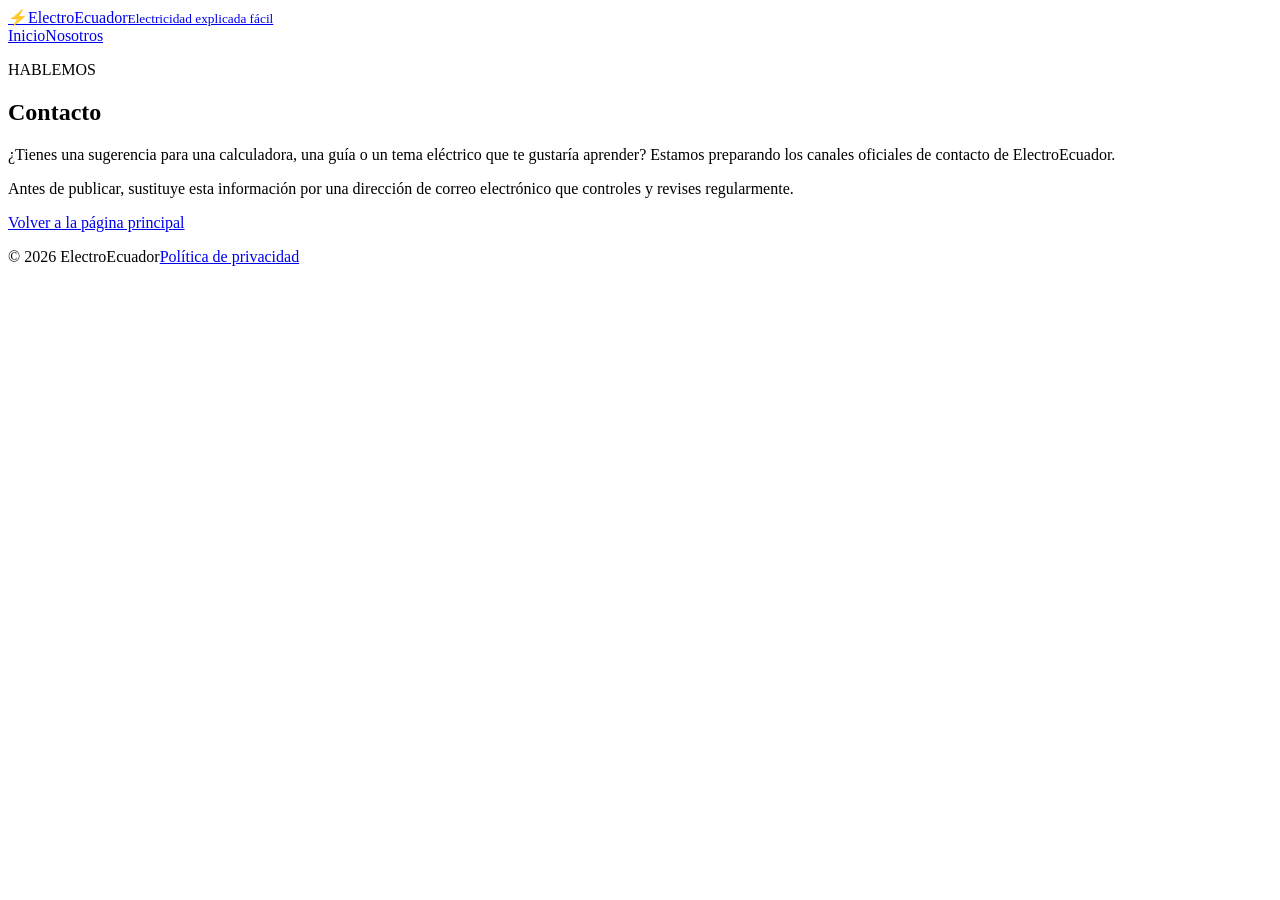
==== contacto.html @ 8ef77e75 "Add files via upload" ====
<!DOCTYPE html><html lang="es"><head><meta charset="UTF-8"><meta name="viewport" content="width=device-width,initial-scale=1"><meta name="description" content="Contacto de ElectroEcuador."><title>Contacto | ElectroEcuador</title><link rel="stylesheet" href="../css/style.css"></head><body><header class="site-header"><div class="container nav-wrap"><a class="brand" href="../index.html"><span class="brand-icon">⚡</span><span>Electro<span class="brand-accent">Ecuador</span><small>Electricidad explicada fácil</small></span></a><nav class="main-nav" style="display:flex"><a href="../index.html">Inicio</a><a href="sobre-nosotros.html">Nosotros</a></nav></div></header><main class="article-page"><article class="container article"><p class="eyebrow">HABLEMOS</p><h1>Contacto</h1><p>¿Tienes una sugerencia para una calculadora, una guía o un tema eléctrico que te gustaría aprender? Estamos preparando los canales oficiales de contacto de ElectroEcuador.</p><p>Antes de publicar, sustituye esta información por una dirección de correo electrónico que controles y revises regularmente.</p><p><a class="btn btn-primary" href="../index.html">Volver a la página principal</a></p></article></main><footer class="site-footer"><div class="container footer-bottom"><span>© <span id="year"></span> ElectroEcuador</span><a href="privacidad.html">Política de privacidad</a></div></footer><script>document.getElementById("year").textContent=new Date().getFullYear()</script></body></html>
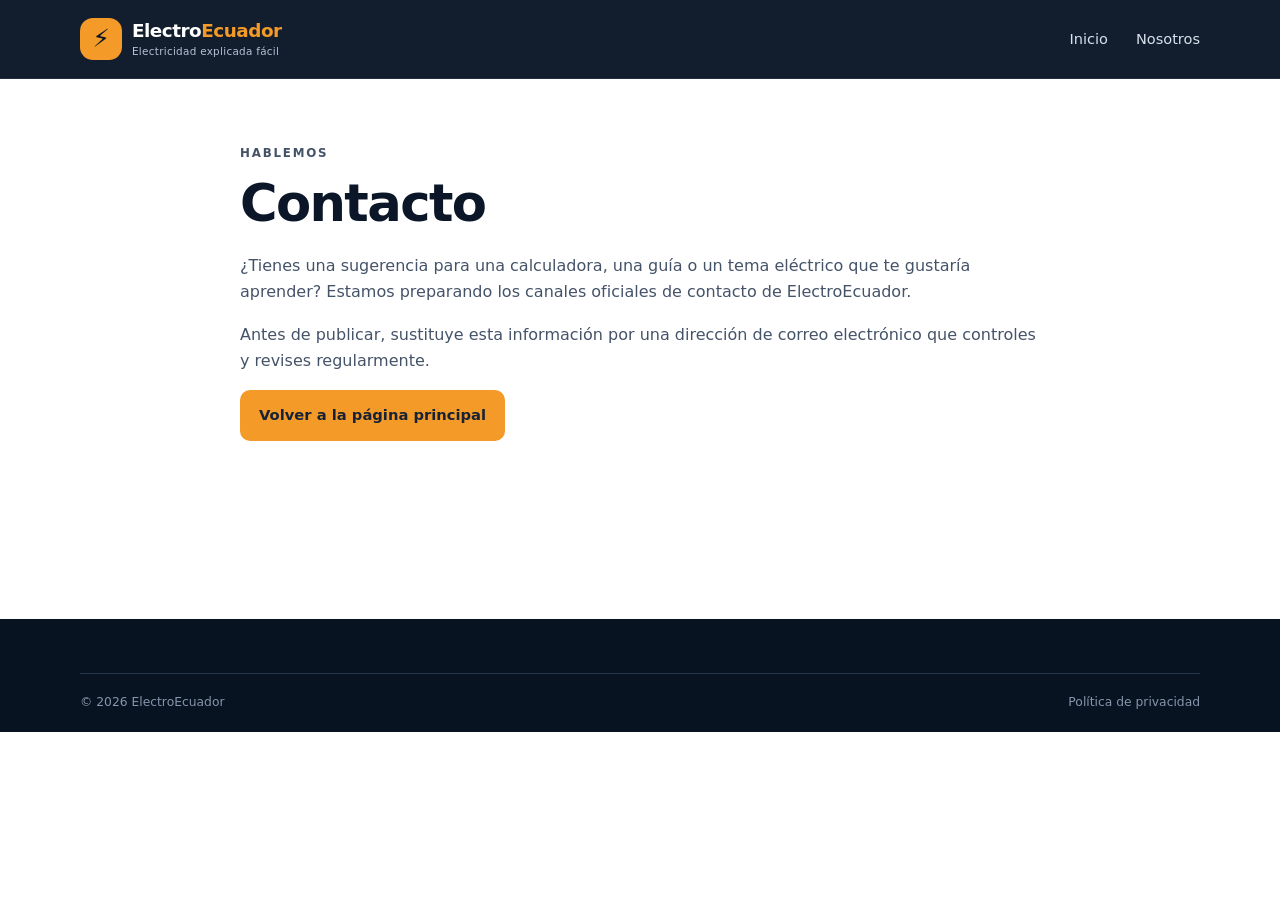
==== commit aabeda16: "Update contacto.html" ====
--- a/contacto.html
+++ b/contacto.html
@@ -1 +1 @@
-<!DOCTYPE html><html lang="es"><head><meta charset="UTF-8"><meta name="viewport" content="width=device-width,initial-scale=1"><meta name="description" content="Contacto de ElectroEcuador."><title>Contacto | ElectroEcuador</title><link rel="stylesheet" href="../css/style.css"></head><body><header class="site-header"><div class="container nav-wrap"><a class="brand" href="../index.html"><span class="brand-icon">⚡</span><span>Electro<span class="brand-accent">Ecuador</span><small>Electricidad explicada fácil</small></span></a><nav class="main-nav" style="display:flex"><a href="../index.html">Inicio</a><a href="sobre-nosotros.html">Nosotros</a></nav></div></header><main class="article-page"><article class="container article"><p class="eyebrow">HABLEMOS</p><h1>Contacto</h1><p>¿Tienes una sugerencia para una calculadora, una guía o un tema eléctrico que te gustaría aprender? Estamos preparando los canales oficiales de contacto de ElectroEcuador.</p><p>Antes de publicar, sustituye esta información por una dirección de correo electrónico que controles y revises regularmente.</p><p><a class="btn btn-primary" href="../index.html">Volver a la página principal</a></p></article></main><footer class="site-footer"><div class="container footer-bottom"><span>© <span id="year"></span> ElectroEcuador</span><a href="privacidad.html">Política de privacidad</a></div></footer><script>document.getElementById("year").textContent=new Date().getFullYear()</script></body></html>+<!DOCTYPE html><html lang="es"><head><meta charset="UTF-8"><meta name="viewport" content="width=device-width,initial-scale=1"><meta name="description" content="Contacto de ElectroEcuador."><title>Contacto | ElectroEcuador</title><link rel="stylesheet" href="style.css"></head><body><header class="site-header"><div class="container nav-wrap"><a class="brand" href="index.html"><span class="brand-icon">⚡</span><span>Electro<span class="brand-accent">Ecuador</span><small>Electricidad explicada fácil</small></span></a><nav class="main-nav" style="display:flex"><a href="../index.html">Inicio</a><a href="sobre-nosotros.html">Nosotros</a></nav></div></header><main class="article-page"><article class="container article"><p class="eyebrow">HABLEMOS</p><h1>Contacto</h1><p>¿Tienes una sugerencia para una calculadora, una guía o un tema eléctrico que te gustaría aprender? Estamos preparando los canales oficiales de contacto de ElectroEcuador.</p><p>Antes de publicar, sustituye esta información por una dirección de correo electrónico que controles y revises regularmente.</p><p><a class="btn btn-primary" href="../index.html">Volver a la página principal</a></p></article></main><footer class="site-footer"><div class="container footer-bottom"><span>© <span id="year"></span> ElectroEcuador</span><a href="privacidad.html">Política de privacidad</a></div></footer><script>document.getElementById("year").textContent=new Date().getFullYear()</script></body></html>
--- a/style.css
+++ b/style.css
@@ -0,0 +1,15 @@
+:root{--navy:#0b1728;--navy2:#13263e;--orange:#f39a28;--orange2:#ffb34d;--ink:#172235;--muted:#637083;--line:#e3e9f0;--paper:#fff;--soft:#f4f7fb;--radius:18px;--shadow:0 16px 40px rgba(10,26,47,.08)}
+*{box-sizing:border-box}html{scroll-behavior:smooth;scroll-padding-top:88px}body{margin:0;font-family:Inter,ui-sans-serif,system-ui,-apple-system,BlinkMacSystemFont,"Segoe UI",sans-serif;color:var(--ink);background:#fff;line-height:1.65}a{color:inherit;text-decoration:none}.container{width:min(1120px,calc(100% - 40px));margin-inline:auto}.skip-link{position:absolute;left:-999px;top:0;background:#fff;padding:10px;z-index:10}.skip-link:focus{left:10px}.site-header{position:sticky;top:0;z-index:5;background:rgba(11,23,40,.97);backdrop-filter:blur(12px);color:white;border-bottom:1px solid rgba(255,255,255,.08)}.nav-wrap{min-height:78px;display:flex;align-items:center;justify-content:space-between;gap:24px}.brand{display:flex;align-items:center;gap:10px;font-weight:850;font-size:1.15rem;line-height:1.15;letter-spacing:-.5px}.brand-icon{display:grid;place-items:center;width:42px;height:42px;border-radius:13px;background:var(--orange);color:var(--navy);font-size:1.55rem}.brand-accent{color:var(--orange)}.brand small{display:block;color:#b6c3d3;font-size:.65rem;font-weight:500;letter-spacing:.3px;margin-top:4px}.main-nav{display:flex;align-items:center;gap:28px;font-size:.91rem;color:#d8e1ec}.main-nav a:hover{color:var(--orange2)}.menu-toggle{display:none;background:none;border:1px solid #415069;color:#fff;border-radius:8px;padding:8px 11px;font-size:1.2rem}.hero{background:radial-gradient(circle at 75% 50%,#183653 0,transparent 35%),linear-gradient(125deg,#0b1728,#10243b);color:white;overflow:hidden}.hero-grid{min-height:500px;display:grid;grid-template-columns:1.1fr .9fr;align-items:center;gap:36px;padding-block:72px}.eyebrow{font-size:.74rem;letter-spacing:1.8px;font-weight:800;color:#d77d12;margin:0 0 12px}.hero .eyebrow{color:var(--orange2)}h1,h2,h3,p{margin-top:0}h1{font-size:clamp(2.6rem,5vw,4.4rem);line-height:1.08;letter-spacing:-2.8px;margin-bottom:22px;max-width:660px}h1 span{color:var(--orange2)}.hero-text{font-size:1.12rem;color:#c5d0df;max-width:570px;margin-bottom:28px}.hero-actions{display:flex;gap:12px;flex-wrap:wrap}.btn{display:inline-flex;align-items:center;justify-content:center;gap:10px;border-radius:10px;padding:12px 18px;font-weight:750;font-size:.92rem;border:1px solid transparent;cursor:pointer;transition:transform .2s,background .2s}.btn:hover{transform:translateY(-2px)}.btn-primary{background:var(--orange);color:#172235}.btn-primary:hover{background:var(--orange2)}.btn-outline{border-color:#62758b;color:#fff}.btn-outline:hover{background:#203a55}.hero-note{display:flex;align-items:center;gap:9px;margin-top:28px;color:#aab9ca;font-size:.84rem}.pulse-dot{width:8px;height:8px;border-radius:50%;background:#4bd49b;box-shadow:0 0 0 5px #4bd49b22}.hero-art{position:relative;min-height:340px;display:grid;place-items:center}.circuit-ring{position:absolute;border:1px solid #45627c;border-radius:50%;transform:rotate(-25deg)}.ring-one{width:310px;height:310px;border-style:dashed}.ring-two{width:240px;height:240px;border-color:#f39a2866}.bolt{display:grid;place-items:center;width:150px;height:150px;border-radius:38px;background:linear-gradient(145deg,#ffb34d,#e98513);color:#122239;font-size:7rem;box-shadow:0 20px 70px #f39a2844;transform:rotate(-8deg)}.node{position:absolute;width:13px;height:13px;background:var(--orange2);border:3px solid #173451;border-radius:50%}.node-a{top:42px;right:90px}.node-b{bottom:55px;left:65px}.node-c{top:100px;left:50px}.art-label{position:absolute;background:#1c3550;border:1px solid #3c5872;color:#ffbd65;padding:8px 13px;border-radius:8px;font-weight:750;font-size:.88rem}.label-top{top:45px;left:15%}.label-bottom{bottom:40px;right:8%}.section{padding:82px 0}.section-muted{background:var(--soft)}.section-heading{display:flex;justify-content:space-between;align-items:end;gap:30px;margin-bottom:32px}.section-heading h2,.install-banner h2,.newsletter h2{font-size:clamp(1.8rem,3vw,2.6rem);line-height:1.2;letter-spacing:-1.1px;margin-bottom:0}.section-heading>p{max-width:400px;color:var(--muted);margin-bottom:3px}.calculator-grid{display:grid;grid-template-columns:repeat(2,minmax(0,1fr));gap:22px}.calculator-card,.resource-card{background:#fff;border:1px solid var(--line);border-radius:var(--radius);padding:27px;box-shadow:var(--shadow)}.card-icon{width:48px;height:48px;display:grid;place-items:center;border-radius:14px;background:#fff0dc;color:#bc6a0a;font-size:1.7rem;font-weight:800;margin-bottom:18px}.calculator-card h3,.resource-card h3{font-size:1.25rem;margin-bottom:8px}.calculator-card>p,.resource-card>p:not(.tag){color:var(--muted);font-size:.94rem}.calc-form{display:grid;grid-template-columns:1fr 1fr;gap:9px 13px;margin-top:20px}.calc-form label{font-size:.83rem;font-weight:700;color:#39485c;align-self:end}.calc-form input,.calc-form select{width:100%;min-width:0;padding:11px 12px;border:1px solid #d5deea;border-radius:9px;background:#fff;color:var(--ink);font:inherit;font-size:.93rem}.calc-form input:focus,.calc-form select:focus{outline:3px solid #f39a2833;border-color:var(--orange)}.calc-form button,.calc-form output{grid-column:1/-1}.btn-full{width:100%;margin-top:8px}.result{display:block;background:#f3f7fb;border:1px solid #e0e8f1;border-radius:9px;padding:12px;color:#536174;font-size:.9rem;min-height:48px}.result.success{background:#eaf8f0;border-color:#b7e5c9;color:#17663d;font-weight:750}.small-note{color:#68768a;font-size:.81rem;margin:18px 2px 0}.resource-grid{display:grid;grid-template-columns:repeat(3,minmax(0,1fr));gap:20px}.resource-card{box-shadow:none;padding:25px}.resource-emoji{font-size:2rem;margin-bottom:14px}.tag{font-size:.7rem;letter-spacing:1.1px;font-weight:850;color:#c57918;margin-bottom:8px}.text-link{display:inline-flex;gap:8px;color:#9a5507;font-weight:800;margin-top:8px;font-size:.91rem}.text-link:hover{color:#e98513}.install-banner{background:var(--navy);color:#fff;border-radius:24px;padding:46px;display:grid;grid-template-columns:1fr 180px;align-items:center;gap:28px}.install-banner p:not(.eyebrow){color:#bdc9d8;max-width:700px;margin:17px 0 0}.install-symbol{height:150px;border-radius:24px;border:1px solid #3a506a;display:grid;place-items:center;font-size:5rem;color:#f39a28;position:relative;background:radial-gradient(circle,#1a3854,#0d1c2f)}.install-symbol span{position:absolute;font-size:2rem;color:#ffbd65}.newsletter{padding:54px 0}.newsletter-inner{display:flex;align-items:center;justify-content:space-between;gap:30px}.newsletter-inner p:not(.eyebrow){color:var(--muted);margin:12px 0 0}.site-footer{background:#081321;color:#d6dfeb;padding:54px 0 20px}.footer-grid{display:grid;grid-template-columns:1.5fr 1fr 1fr;gap:45px;padding-bottom:38px}.footer-brand{color:white}.footer-description{max-width:320px;color:#96a6ba;font-size:.9rem;margin-top:18px}.footer-grid h3{font-size:.95rem;color:#fff;margin-bottom:15px}.footer-grid>div:not(:first-child){display:flex;flex-direction:column;align-items:flex-start;gap:9px}.footer-grid>div>a:not(.brand){color:#9fadc0;font-size:.88rem}.footer-grid>div>a:hover{color:var(--orange2)}.footer-bottom{border-top:1px solid #26364a;padding-top:18px;display:flex;justify-content:space-between;gap:15px;color:#8595aa;font-size:.77rem}.sr-only{position:absolute;width:1px;height:1px;padding:0;margin:-1px;overflow:hidden;clip:rect(0,0,0,0);white-space:nowrap;border:0}
+.article-page{min-height:60vh;padding:65px 0}.article{max-width:800px;margin:auto}.article h1{font-size:clamp(2.2rem,4vw,3.4rem);color:var(--navy);letter-spacing:-1.6px}.article h2{margin-top:30px}.article p,.article li{color:#455369}.article .notice{background:#fff5e6;border-left:4px solid var(--orange);padding:16px 18px;border-radius:0 9px 9px 0}
+@media(max-width:800px){.hero-grid{grid-template-columns:1fr;padding-block:58px}.hero-art{min-height:260px}.ring-one{width:245px;height:245px}.ring-two{width:190px;height:190px}.bolt{width:115px;height:115px;font-size:5.5rem}.section-heading{display:block}.section-heading>p{margin-top:14px}.resource-grid{grid-template-columns:1fr 1fr}.install-banner{padding:32px;grid-template-columns:1fr 120px}.install-symbol{height:120px;font-size:3.7rem}.footer-grid{gap:25px}}
+@media(max-width:600px){.container{width:min(100% - 28px,1120px)}.nav-wrap{min-height:70px}.menu-toggle{display:block}.main-nav{display:none;position:absolute;top:69px;left:0;right:0;background:#0b1728;padding:18px 22px 22px;flex-direction:column;align-items:flex-start;gap:16px;border-bottom:1px solid #2a3a50}.main-nav.open{display:flex}.hero-grid{padding-block:48px}.hero-art{min-height:240px}h1{letter-spacing:-1.8px}.section{padding:60px 0}.calculator-grid,.resource-grid{grid-template-columns:1fr}.calculator-card{padding:22px}.install-banner{grid-template-columns:1fr}.install-symbol{display:none}.newsletter-inner{align-items:flex-start;flex-direction:column}.footer-grid{grid-template-columns:1fr 1fr}.footer-grid>div:first-child{grid-column:1/-1}.footer-bottom{flex-direction:column}.calc-form{gap:8px 10px}}
+@media(prefers-reduced-motion:reduce){html{scroll-behavior:auto}*,*::before,*::after{transition:none!important}}
+
+/* Mejoras añadidas para ElectroEcuador */
+.about-card{display:grid;grid-template-columns:100px minmax(0,1fr);gap:28px;align-items:start;background:#fff;border:1px solid var(--line);border-radius:var(--radius);padding:clamp(24px,4vw,42px);box-shadow:var(--shadow)}
+.about-avatar{width:88px;height:88px;display:grid;place-items:center;border-radius:50%;background:linear-gradient(145deg,var(--orange2),var(--orange));color:var(--navy);font-size:2.7rem;font-weight:900;box-shadow:0 8px 24px #f39a2833}
+.about-copy h2{font-size:clamp(1.7rem,3vw,2.3rem);line-height:1.2;letter-spacing:-1px;margin-bottom:10px}
+.about-copy p{color:var(--muted);max-width:790px}
+.about-copy .about-location{font-weight:750;color:#35465b}
+.about-copy .about-motto{font-weight:850;color:#9a5507}
+@media(max-width:600px){.about-card{grid-template-columns:1fr;gap:18px}.about-avatar{width:72px;height:72px;font-size:2.2rem}}
